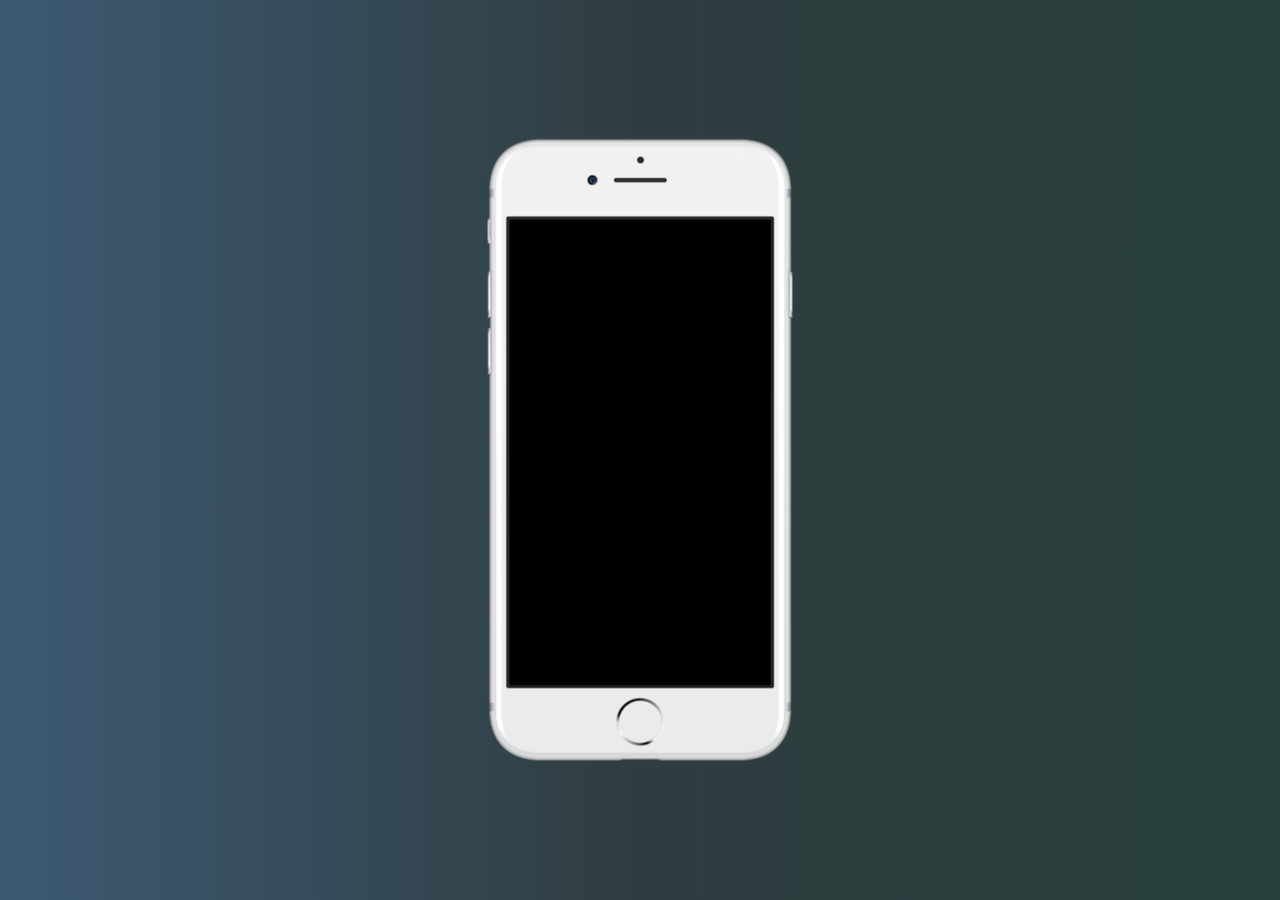
==== index.html @ f844091f "projeto redes sociais" ====
<!DOCTYPE html>
<html lang="en">
<head>
    <meta charset="UTF-8">
    <meta name="viewport" content="width=device-width, initial-scale=1.0">
    <link rel="shortcut icon" href="favicon.ico" type="image/x-icon">
    <link rel="stylesheet" href="estilos/style.css">
    <title>Projeto Redes Sociais</title>
</head>
<body>
    <main>
        <section id="telefone">

        </section>
        <section id="redes-sociais">

        </section>

    </main>
    
</body>
</html>
---- estilos/style.css ----
@charset "UTF-8";

* {
    margin: 0px;
    padding: 0px;
    font-family: Arial, Helvetica, sans-serif;
}
html, body {
    height: 100vh;
    width: 100vw;
}
body {
    background-image: linear-gradient(to right, #3D5A73, #2F3D40,#28403D);
}
main {
    height: 100vh;
    position: relative;

}
section#telefone {
    position: absolute;
    top: 50%;
    left: 50%;
    transform: translate(-50%, -50%);
    height: 627px;
    width: 311px;
    background: url('../imagens/frame-iphone.png') no-repeat;
}
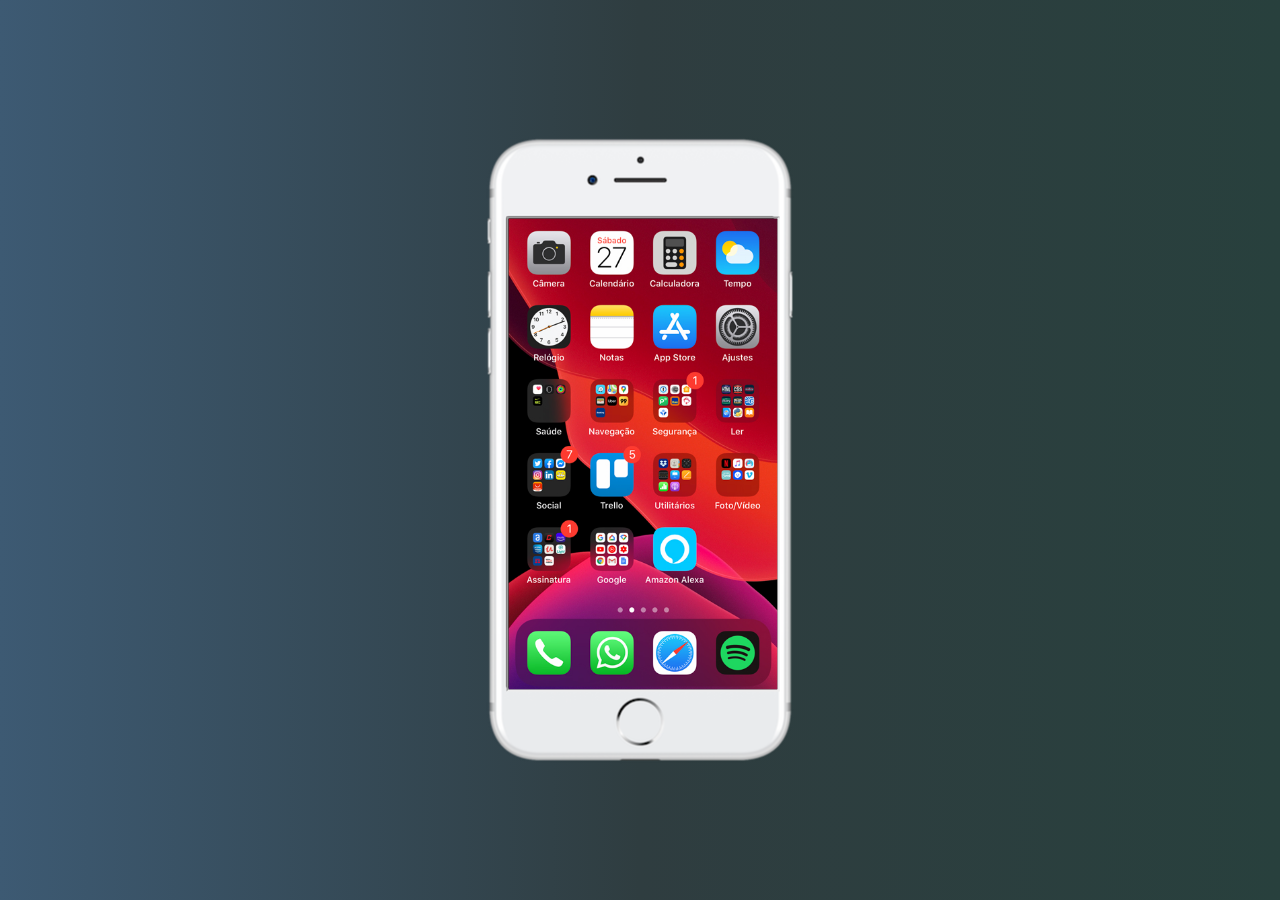
==== commit c2d5b9fb: "tela home" ====
--- a/index.html
+++ b/index.html
@@ -10,7 +10,7 @@
 <body>
     <main>
         <section id="telefone">
-
+            <iframe src="home.html" name="tela" id="tela"></iframe>
         </section>
         <section id="redes-sociais">
 
--- a/estilos/style.css
+++ b/estilos/style.css
@@ -25,4 +25,11 @@
     height: 627px;
     width: 311px;
     background: url('../imagens/frame-iphone.png') no-repeat;
+}
+iframe#tela {
+    position: relative;
+    top: 80px;
+    left: 22px;
+    width: 269px;
+    height: 471px;
 }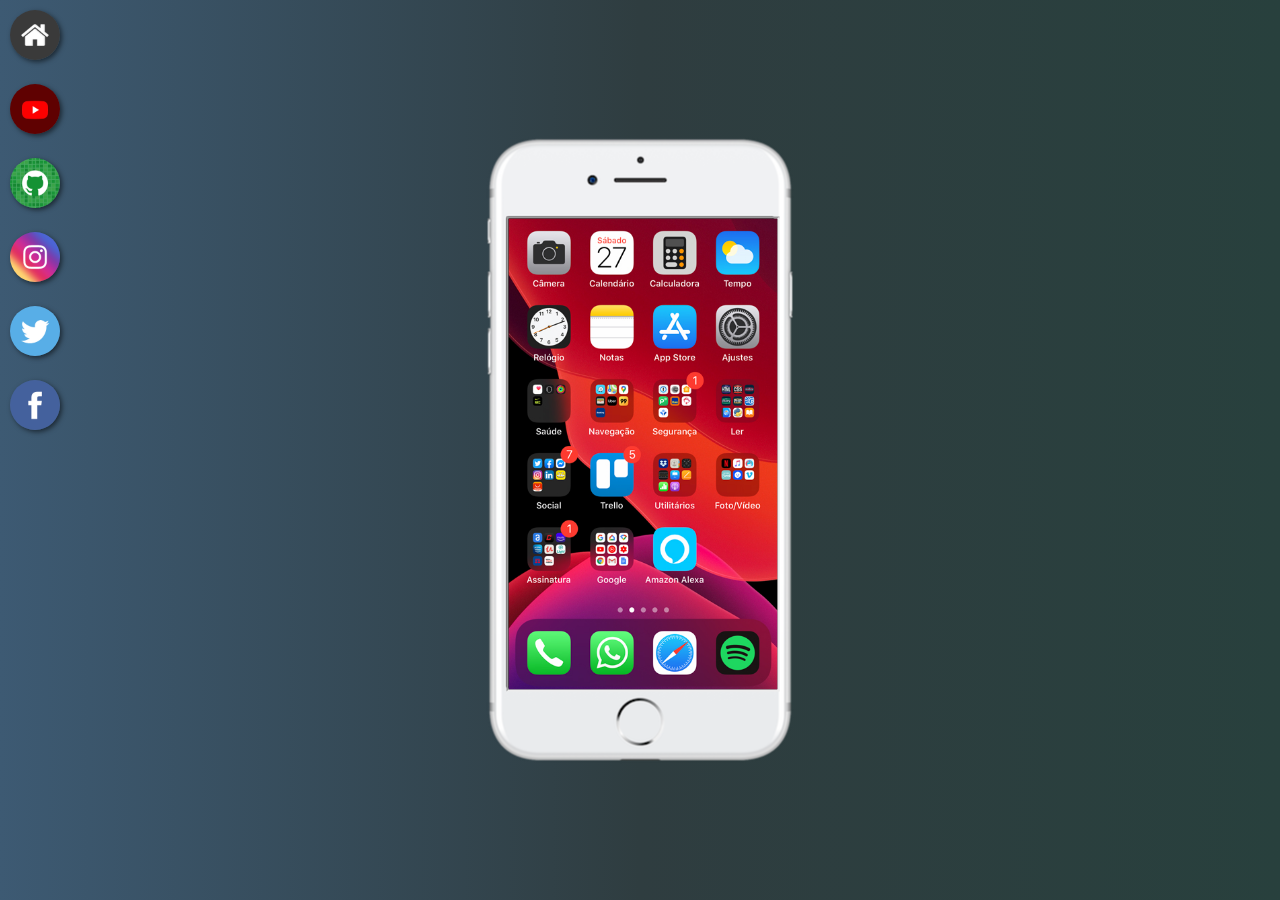
==== commit 64f73abb: "a" ====
--- a/index.html
+++ b/index.html
@@ -13,7 +13,12 @@
             <iframe src="home.html" name="tela" id="tela"></iframe>
         </section>
         <section id="redes-sociais">
-
+            <a href="#" target="tela"><img src="imagens/logo-home.jpg" alt="Logo home page"></a><br>
+            <a href="#" target="tela"><img src="imagens/logo-youtube.jpg" alt="Logo do Youtube"></a><br>
+            <a href="#" target="tela"><img src="imagens/logo-github.jpg" alt="Logo do Github"></a><br>
+            <a href="#" target="tela"><img src="imagens/logo-instagram.jpg" alt="Logo do Instagram"></a><br>
+            <a href="#" target="tela"><img src="imagens/logo-twitter.jpg" alt="Logo do Twitter"></a><br>
+            <a href="#" target="tela"><img src="imagens/logo-facebook.jpg" alt="Logo do Facebook"></a>
         </section>
 
     </main>
--- a/estilos/style.css
+++ b/estilos/style.css
@@ -32,4 +32,10 @@
     left: 22px;
     width: 269px;
     height: 471px;
+}
+section#redes-sociais img {
+    width: 50px;
+    margin: 10px;
+    border-radius: 50%;
+    box-shadow: 2px 2px 5px rgba(0, 0, 0, 0.541);
 }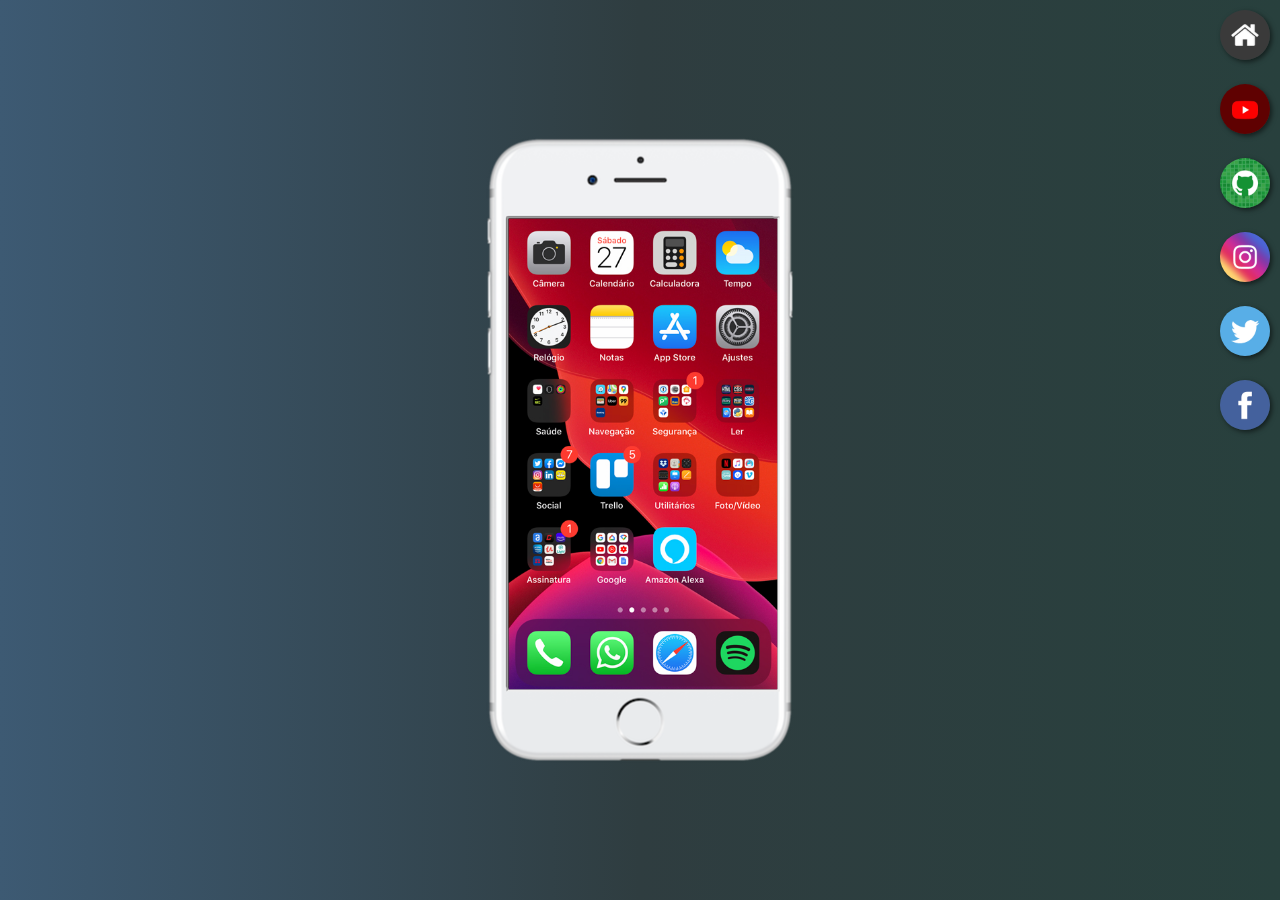
==== commit 5ad283ea: "botões lateral" ====
--- a/index.html
+++ b/index.html
@@ -10,7 +10,7 @@
 <body>
     <main>
         <section id="telefone">
-            <iframe src="home.html" name="tela" id="tela"></iframe>
+            <iframe src="home.html" name="tela" id="tela" ></iframe>
         </section>
         <section id="redes-sociais">
             <a href="#" target="tela"><img src="imagens/logo-home.jpg" alt="Logo home page"></a><br>
--- a/estilos/style.css
+++ b/estilos/style.css
@@ -33,9 +33,18 @@
     width: 269px;
     height: 471px;
 }
+section#redes-sociais {
+    text-align: right;   
+}
 section#redes-sociais img {
     width: 50px;
     margin: 10px;
     border-radius: 50%;
     box-shadow: 2px 2px 5px rgba(0, 0, 0, 0.541);
+    box-sizing: border-box;
+}
+section#redes-sociais img:hover {
+    transform: translate(-3px, -3px);
+    box-shadow: 5px 5px 10px rgba(0, 0, 0, 0.514);
+    transition: transform 0.3s;
 }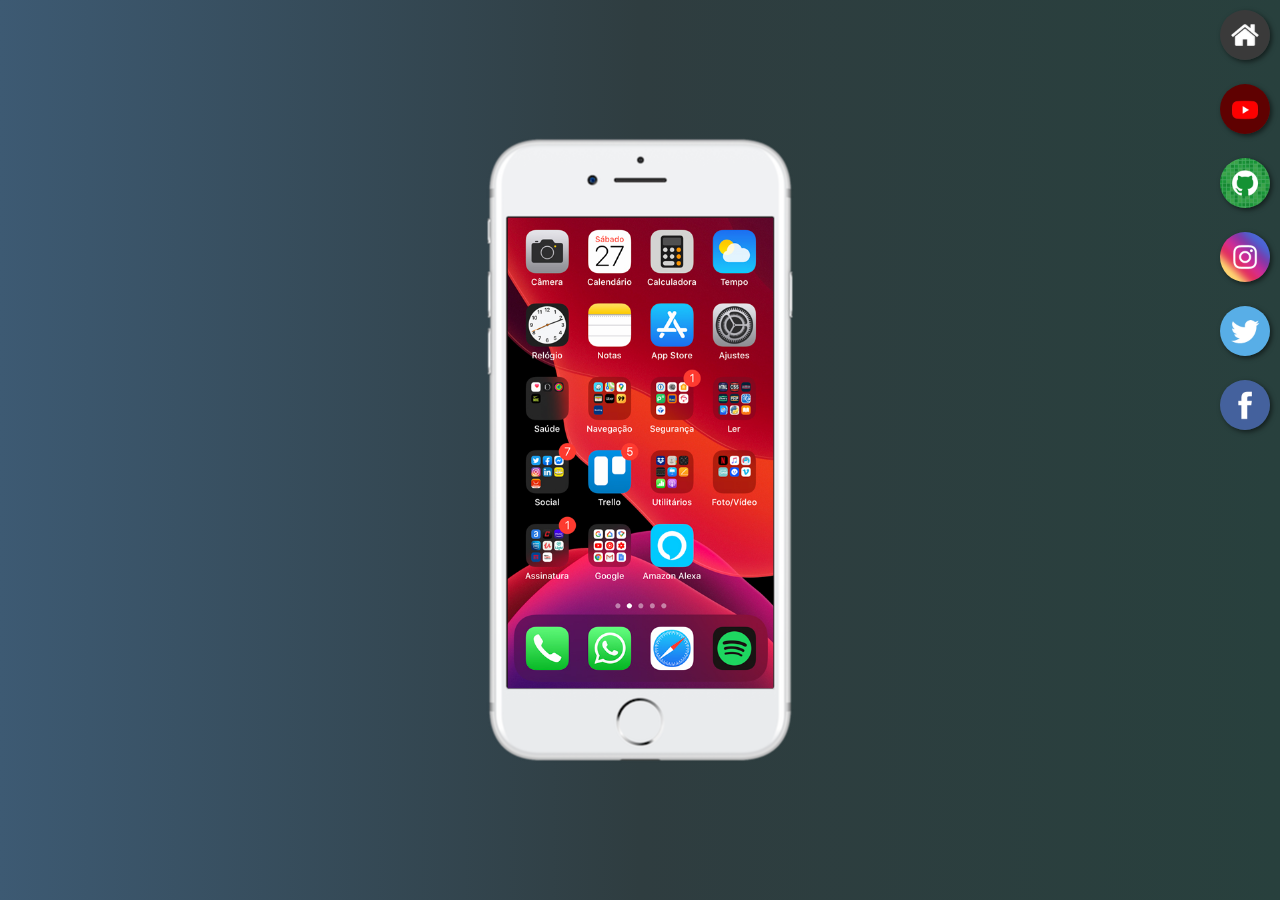
==== commit 1de9d1e0: "projeto concluido" ====
--- a/index.html
+++ b/index.html
@@ -13,12 +13,12 @@
             <iframe src="home.html" name="tela" id="tela" ></iframe>
         </section>
         <section id="redes-sociais">
-            <a href="#" target="tela"><img src="imagens/logo-home.jpg" alt="Logo home page"></a><br>
-            <a href="#" target="tela"><img src="imagens/logo-youtube.jpg" alt="Logo do Youtube"></a><br>
-            <a href="#" target="tela"><img src="imagens/logo-github.jpg" alt="Logo do Github"></a><br>
-            <a href="#" target="tela"><img src="imagens/logo-instagram.jpg" alt="Logo do Instagram"></a><br>
-            <a href="#" target="tela"><img src="imagens/logo-twitter.jpg" alt="Logo do Twitter"></a><br>
-            <a href="#" target="tela"><img src="imagens/logo-facebook.jpg" alt="Logo do Facebook"></a>
+            <a href="home.html" target="tela"><img src="imagens/logo-home.jpg" alt="Logo home page"></a><br>
+            <a href="youtube.html" target="tela"><img src="imagens/logo-youtube.jpg" alt="Logo do Youtube"></a><br>
+            <a href="github.html" target="tela"><img src="imagens/logo-github.jpg" alt="Logo do Github"></a><br>
+            <a href="instagram.html" target="tela"><img src="imagens/logo-instagram.jpg" alt="Logo do Instagram"></a><br>
+            <a href="twitter.html" target="tela"><img src="imagens/logo-twitter.jpg" alt="Logo do Twitter"></a><br>
+            <a href="facebook.html" target="tela"><img src="imagens/logo-facebook.jpg" alt="Logo do Facebook"></a>
         </section>
 
     </main>
--- a/estilos/style.css
+++ b/estilos/style.css
@@ -30,8 +30,9 @@
     position: relative;
     top: 80px;
     left: 22px;
-    width: 269px;
+    width: 266px;
     height: 471px;
+    border: 1px solid rgba(0, 0, 0, 0.096);
 }
 section#redes-sociais {
     text-align: right;   
